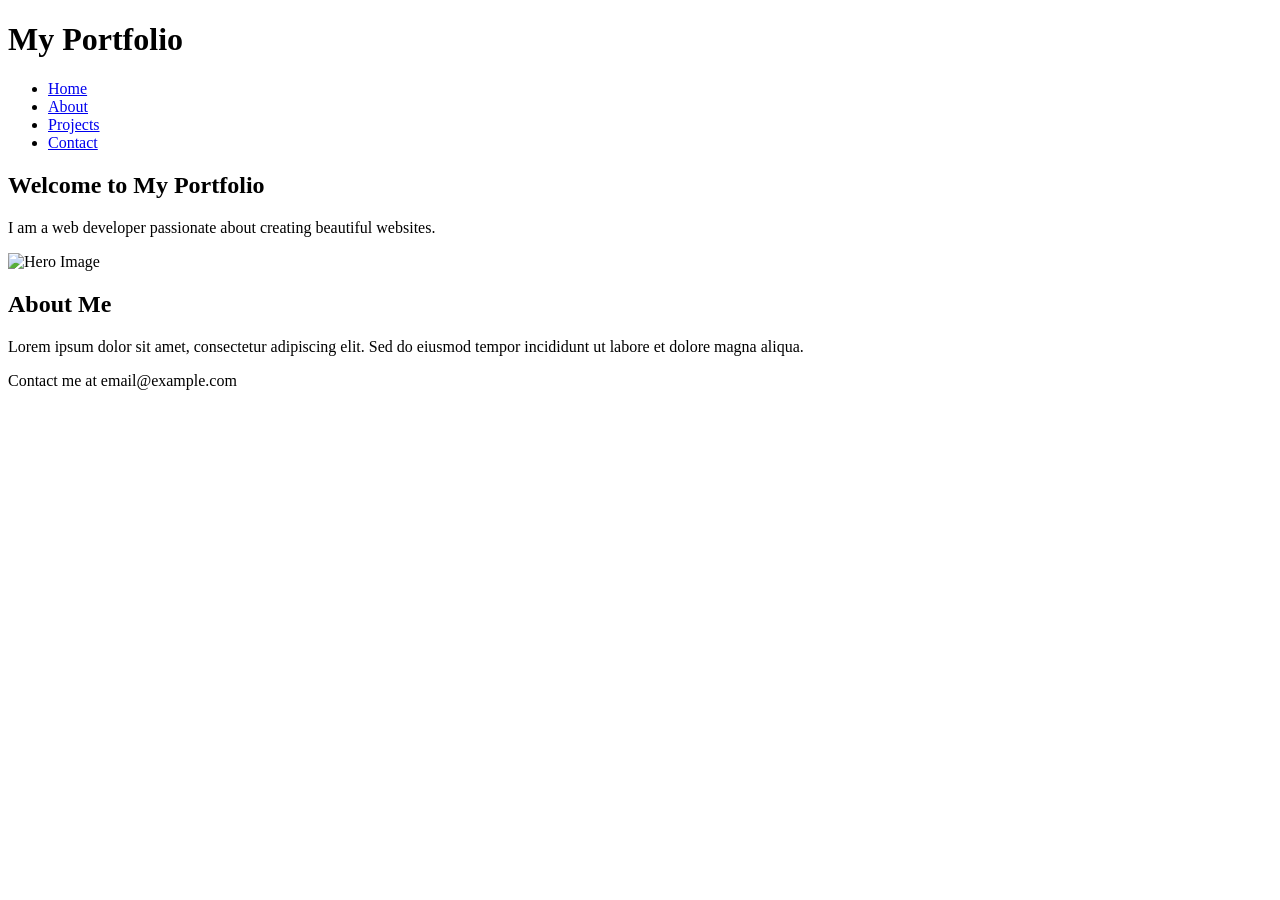
==== index.html @ bdacb505 "Added nav links, meta tags, hero image with alt, sections" ====
<!DOCTYPE html>
<html lang="en">
<head>
    <meta charset="UTF-8">
    <meta name="viewport" content="width=device-width, initial-scale=1.0">
    <title>Portfolio</title>
    <link rel="stylesheet" href="css/stylez.css">
</head>
<body>
    <header class="header">
        <h1>My Portfolio</h1>
        <!-- Navigation Links -->
        <nav class="nav">
            <ul>
                <li><a href="index.html">Home</a></li>
                <li><a href="about.html">About</a></li>
                <li><a href="projects.html">Projects</a></li>
                <li><a href="contact.html">Contact</a></li>
            </ul>
        </nav>
    </header>
    <!-- Main Content -->
    <main class="main">
        <!-- Hero Section -->
    <section class="hero">
        <h2>Welcome to My Portfolio</h2>
        <p>I am a web developer passionate about creating beautiful websites.</p>
        <!--alt added-->
      <img src="images/hero.png" alt="Hero Image">
    </section>
    <!-- Introduction Section -->
    <section class="intro">
        <h2>About Me</h2>
        <p>Lorem ipsum dolor sit amet, consectetur adipiscing elit. Sed do eiusmod tempor incididunt ut labore et dolore magna aliqua.</p>
    </section>
</main>
<!-- Footer -->
    <footer class="footer">
        <p>Contact me at email@example.com</p>
    </footer>
</body>
</html>
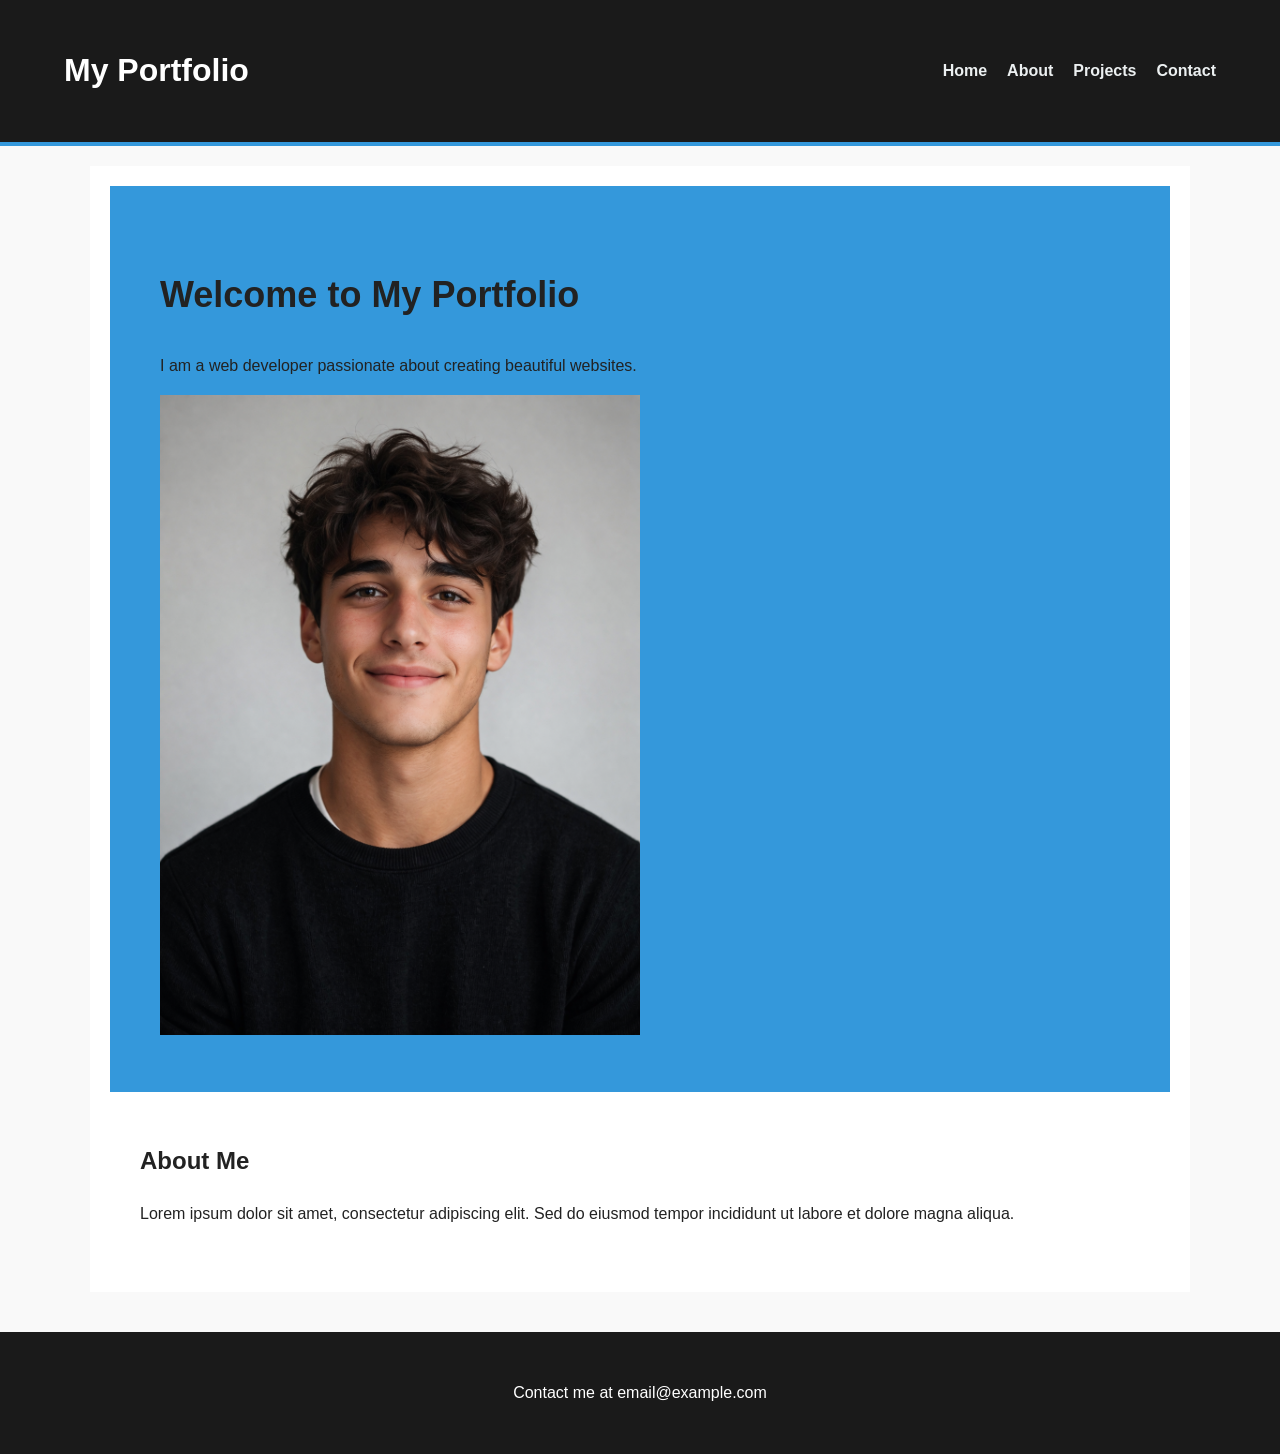
==== commit 7151cd55: "syncing local changes before pull" ====
--- a/index.html
+++ b/index.html
@@ -1,11 +1,13 @@
 <!DOCTYPE html>
 <html lang="en">
+
 <head>
     <meta charset="UTF-8">
     <meta name="viewport" content="width=device-width, initial-scale=1.0">
     <title>Portfolio</title>
-    <link rel="stylesheet" href="css/stylez.css">
+    <link rel="stylesheet" href="css/styles.css">
 </head>
+
 <body>
     <header class="header">
         <h1>My Portfolio</h1>
@@ -22,21 +24,23 @@
     <!-- Main Content -->
     <main class="main">
         <!-- Hero Section -->
-    <section class="hero">
-        <h2>Welcome to My Portfolio</h2>
-        <p>I am a web developer passionate about creating beautiful websites.</p>
-        <!--alt added-->
-      <img src="images/hero.png" alt="Hero Image">
-    </section>
-    <!-- Introduction Section -->
-    <section class="intro">
-        <h2>About Me</h2>
-        <p>Lorem ipsum dolor sit amet, consectetur adipiscing elit. Sed do eiusmod tempor incididunt ut labore et dolore magna aliqua.</p>
-    </section>
-</main>
-<!-- Footer -->
+        <section class="hero">
+            <h2>Welcome to My Portfolio</h2>
+            <p>I am a web developer passionate about creating beautiful websites.</p>
+            <!--alt added-->
+            <img src="images/hero.png" alt="Hero Image">
+        </section>
+        <!-- Introduction Section -->
+        <section class="intro">
+            <h2>About Me</h2>
+            <p>Lorem ipsum dolor sit amet, consectetur adipiscing elit. Sed do eiusmod tempor incididunt ut labore et
+                dolore magna aliqua.</p>
+        </section>
+    </main>
+    <!-- Footer -->
     <footer class="footer">
         <p>Contact me at email@example.com</p>
     </footer>
 </body>
-</html>
+
+</html>
--- a/css/styles.css
+++ b/css/styles.css
@@ -0,0 +1,179 @@
+
+
+/*  Basic Styles  */
+* {
+ box-sizing: border-box;
+}
+
+body {
+ font-family: 'Segoe UI', Tahoma, Geneva, Verdana, sans-serif;
+ line-height: 1.6;
+ margin: 0;
+ padding: 0;
+ color: #222;
+ background-color: #f9f9f9;
+}
+
+/*  Header */
+.header {
+ background-color: #1a1a1a;
+color: #ffffff;
+ padding: 1.5rem 5%;
+ display: flex;
+justify-content: space-between;
+ align-items: center;
+ border-bottom: 4px solid #3498db;
+}
+/* Navigation styling */
+.nav ul {
+ list-style: none;
+ margin: 0;
+ padding: 0;
+ display: flex;
+}
+
+.nav ul li {
+ margin-left: 20px;
+}
+
+.nav a {
+ color: #ecf0f1;
+ text-decoration: none;
+ font-weight: bold;
+ transition: 0.3s;
+}
+
+.nav a:hover {
+ color: #3498db;
+}
+
+/* Main Layout  */
+.main {
+ max-width: 1100px;
+ margin: 20px auto;
+ padding: 20px;
+ background: white;
+ min-height: 80vh;
+}
+.hero {
+    padding: 50px;
+    background-color: #3498db;
+}
+.hero img {
+    width: 50%;
+}
+.hero h2 {
+    font-size: 36px;
+}
+.intro {
+    padding: 30px;
+}
+/* Form Styling (Contact Page) */
+form {
+ display: flex;
+ flex-direction: column;
+ max-width: 600px;
+ background: #fff;
+}
+
+label {
+ margin-top: 15px;
+ font-weight: bold;
+}
+
+/* Attribute Selectors for Inputs */
+input[type="text"], 
+input[type="email"], 
+input[type="tel"], 
+textarea {
+ width: 100%;
+ padding: 12px;
+ border: 1px solid #ccc;
+ border-radius: 4px;
+ margin-top: 5px;
+}
+
+/* Checkbox specific layout */
+input[type="checkbox"] {
+ width: auto;
+ display: inline-block;
+ margin-right: 10px;
+}
+
+button[type="submit"] {
+  background-color: #3498db;
+  color: white;
+  padding: 12px 20px;
+  border: none;
+  border-radius: 4px;
+  cursor: pointer;
+  margin-top: 20px;
+  font-size: 1rem;
+}
+
+button[type="submit"]:hover {
+  background-color: #2980b9;
+}
+/*  Table Styling (About Page)  */
+#profile img {
+    width: 20%;
+}
+table {
+ width: 100%;
+ border-collapse: collapse; /* Essential Box Model property for tables */
+ margin: 25px 0;
+ font-size: 0.9em;
+ box-shadow: 0 0 20px rgba(0, 0, 0, 0.1);
+}
+
+table th {
+ background-color: #3498db;
+ color: #ffffff;
+ text-align: left;
+ padding: 12px 15px;
+}
+
+table td {
+ padding: 12px 15px;
+ border-bottom: 1px solid #dddddd;
+}
+
+/* Pseudo-class: Zebra Striping */
+table tr:nth-child(even) {
+ background-color: #f3f3f3;
+}
+
+
+
+/* --- Project Grid (Projects Page) --- */
+/* Combination Selector: Selecting divs that represent projects */
+.project1, .project2, .project3 {
+  border: 1px solid #ddd;
+  padding: 20px;
+  margin-bottom: 30px;
+  border-radius: 8px;
+  transition: transform 0.3s;
+}
+
+.project1:hover, .project2:hover, .project3:hover {
+  transform: translateY(-5px);
+  box-shadow: 0 5px 15px rgba(0,0,0,0.1);
+}
+
+.project1 img, .project2 img, .project3 img {
+  width: 100%;
+  max-width: 400px;
+  height: auto;
+  border-radius: 4px;
+}
+
+/*  Footer  */
+.footer {
+  background-color: #1a1a1a;
+  color: white;
+  text-align: center;
+  padding: 2rem;
+  margin-top: 40px;
+}
+
+
